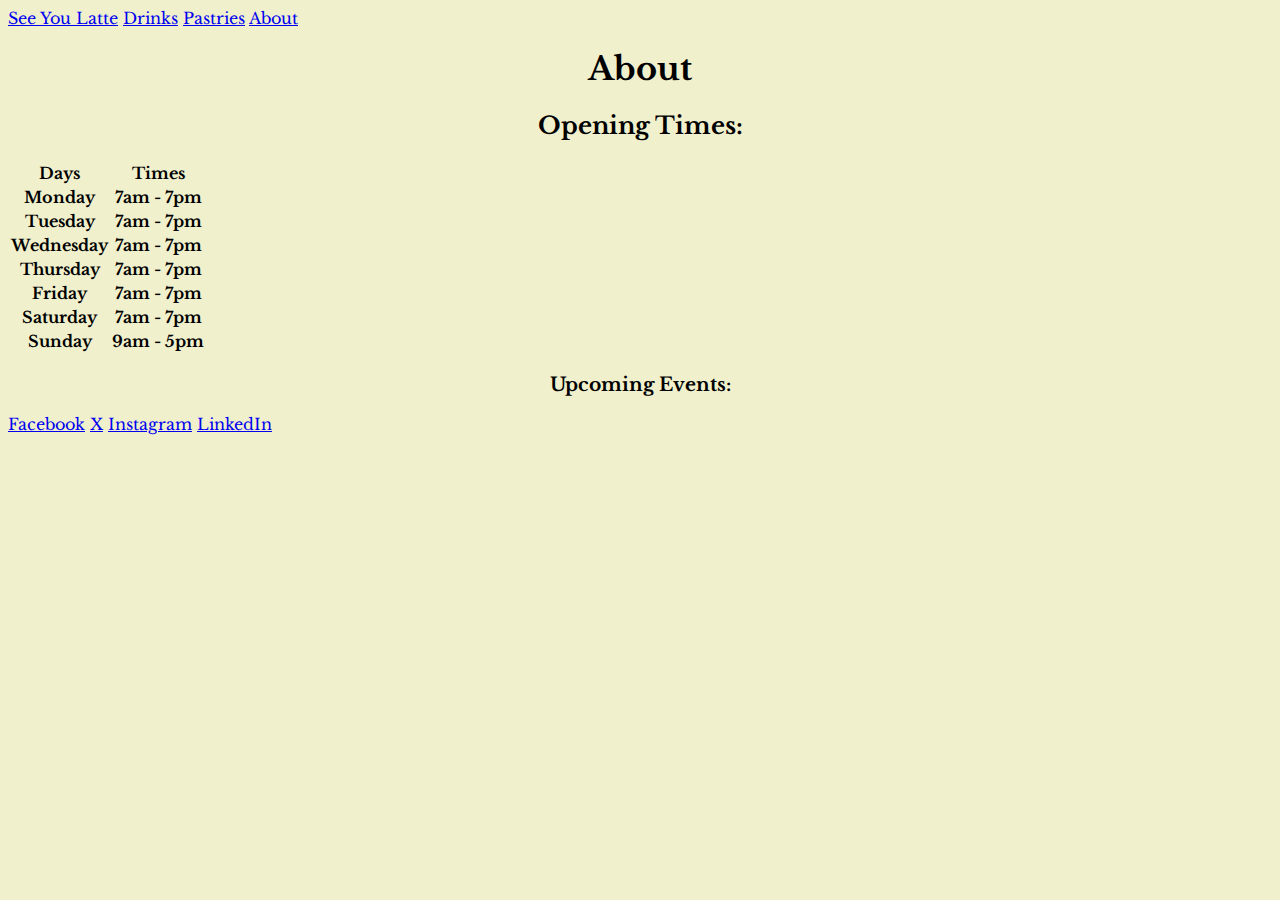
==== about.html @ d539e906 "Initial Commit" ====
<!DOCTYPE html>
<html lang="en">
<head>
    <meta charset="UTF-8">
    <meta name="viewport" content="width=device-width, initial-scale=1.0">
    <link rel="stylesheet" href="style.css">
    <title>See You Latte</title>
</head>
<body>
    
    <header>
        <div>
            <a href="index.html" class="split">See You Latte</a>
            <a href="drinks.html">Drinks</a>
            <a href="pastries.html">Pastries</a>
            <a href="about.html">About</a>
        </div>
    </header>

    <main>
        <h1>About</h1>

        <h2>Opening Times:</h2>

        <table>
            <thead>
                <tr>
                    <th>Days</th>
                    <th>Times</th>
                </tr>
            </thead>
            <tbody>
                <tr>
                    <th>Monday</th>
                    <th>7am - 7pm</th>
                </tr> <tr>
                    <th>Tuesday</th>
                    <th>7am - 7pm</th>
                </tr> <tr>
                    <th>Wednesday</th>
                    <th>7am - 7pm</th>
                </tr> <tr>
                    <th>Thursday</th>
                    <th>7am - 7pm</th>
                </tr> <tr>
                    <th>Friday</th>
                    <th>7am - 7pm</th>
                </tr> <tr>
                    <th>Saturday</th>
                    <th>7am - 7pm</th>
                </tr> <tr>
                    <th>Sunday</th>
                    <th>9am - 5pm</th>
                </tr>
            </tbody>
        </table>

        <h3>Upcoming Events:</h3>

        <ul></ul>
    </main>

    <footer>
        <a href="https://www.facebook.com/" target="_blank">Facebook</a>
        <a href="https://twitter.com/" target="_blank">X</a>
        <a href="https://www.instagram.com/" target="_blank">Instagram</a>
        <a href="https://gb.linkedin.com/" target="_blank">LinkedIn</a>
    </footer>

</body>
</html>
---- style.css ----
@import url('https://fonts.googleapis.com/css2?family=Libre+Baskerville:ital,wght@0,400;0,700;1,400&display=swap');

body{
    background-color: #f1f0cc;
    font-family: 'Libre Baskerville', serif;
    font-weight: 400;
    font-style: normal;
}

main{
    text-align: center;
}

.Image{
    width: 50%;
}

.flex-container{
    display: flex;
    flex-flow: row;
    margin: 50px 200px;
}
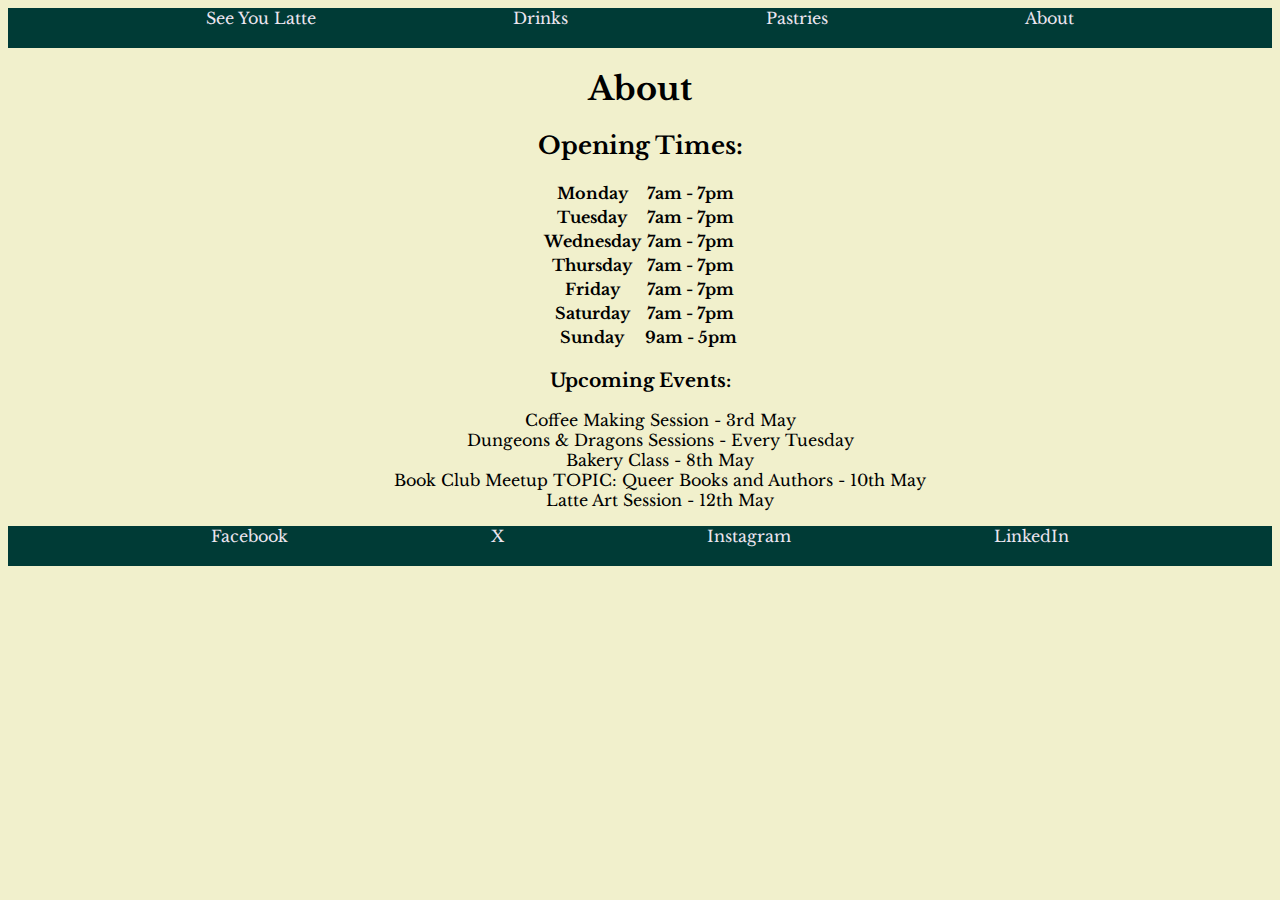
==== commit 46d91fe7: "Update #1" ====
--- a/about.html
+++ b/about.html
@@ -6,10 +6,11 @@
     <link rel="stylesheet" href="style.css">
     <title>See You Latte</title>
 </head>
+
 <body>
     
     <header>
-        <div>
+        <div class="navbar">
             <a href="index.html" class="split">See You Latte</a>
             <a href="drinks.html">Drinks</a>
             <a href="pastries.html">Pastries</a>
@@ -24,10 +25,6 @@
 
         <table>
             <thead>
-                <tr>
-                    <th>Days</th>
-                    <th>Times</th>
-                </tr>
             </thead>
             <tbody>
                 <tr>
@@ -57,7 +54,13 @@
 
         <h3>Upcoming Events:</h3>
 
-        <ul></ul>
+        <ul>
+            <li>Coffee Making Session - 3rd May</li>
+            <li>Dungeons & Dragons Sessions - Every Tuesday</li>
+            <li>Bakery Class - 8th May</li>
+            <li>Book Club Meetup TOPIC: Queer Books and Authors - 10th May</li>
+            <li>Latte Art Session - 12th May</li>
+        </ul>
     </main>
 
     <footer>
--- a/style.css
+++ b/style.css
@@ -11,6 +11,39 @@
     text-align: center;
 }
 
+footer{
+    display: flex;
+    background-color: #003b36;
+    justify-content: space-evenly;
+    height: 2.5em;
+}
+
+a {
+    color: #ece5f0;
+    text-decoration: none;
+}
+
+a:hover{
+    text-decoration: underline;
+    
+}
+
+table{
+    display: flex;
+    justify-content: center;
+}
+
+ul{
+    list-style: none;
+}
+
+.navbar{
+    display: flex;
+    justify-content: space-evenly;
+    background-color: #003b36;
+    height: 2.5em;
+}
+
 .Image{
     width: 50%;
 }
@@ -18,5 +51,5 @@
 .flex-container{
     display: flex;
     flex-flow: row;
-    margin: 50px 200px;
+    justify-content: space-evenly;
 }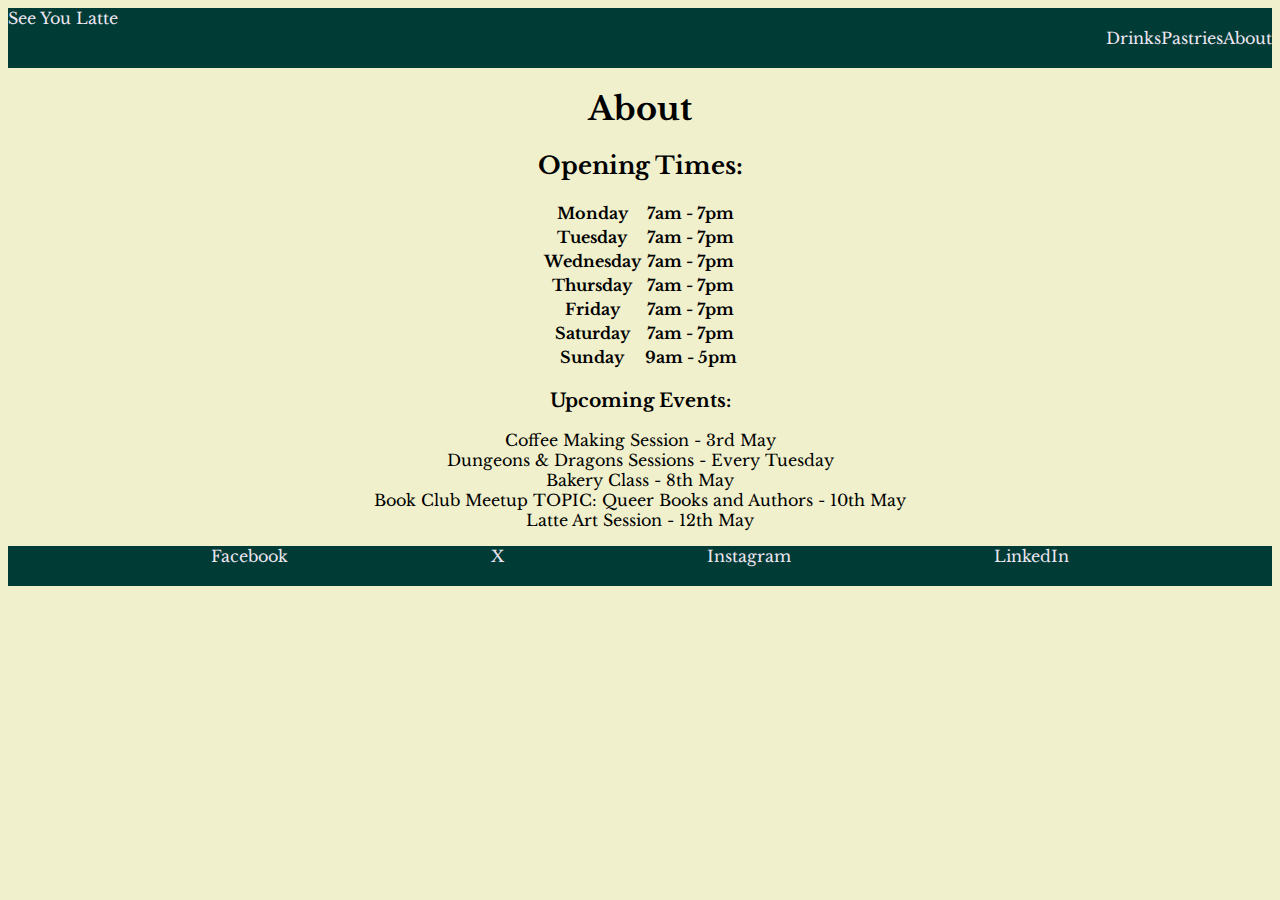
==== commit 8df0a35d: "Changes #2" ====
--- a/about.html
+++ b/about.html
@@ -10,8 +10,10 @@
 <body>
     
     <header>
+        <div class="home">
+            <a href="index.html">See You Latte</a>
+        </div>
         <div class="navbar">
-            <a href="index.html" class="split">See You Latte</a>
             <a href="drinks.html">Drinks</a>
             <a href="pastries.html">Pastries</a>
             <a href="about.html">About</a>
--- a/style.css
+++ b/style.css
@@ -5,6 +5,10 @@
     font-family: 'Libre Baskerville', serif;
     font-weight: 400;
     font-style: normal;
+}
+
+header{
+    background-color: #003b36;
 }
 
 main{
@@ -35,11 +39,18 @@
 
 ul{
     list-style: none;
+    padding: 0;
+    margin: 1em;
+}
+
+.home{
+    display: flex;
+    justify-content: left;
 }
 
 .navbar{
     display: flex;
-    justify-content: space-evenly;
+    justify-content: flex-end;
     background-color: #003b36;
     height: 2.5em;
 }
